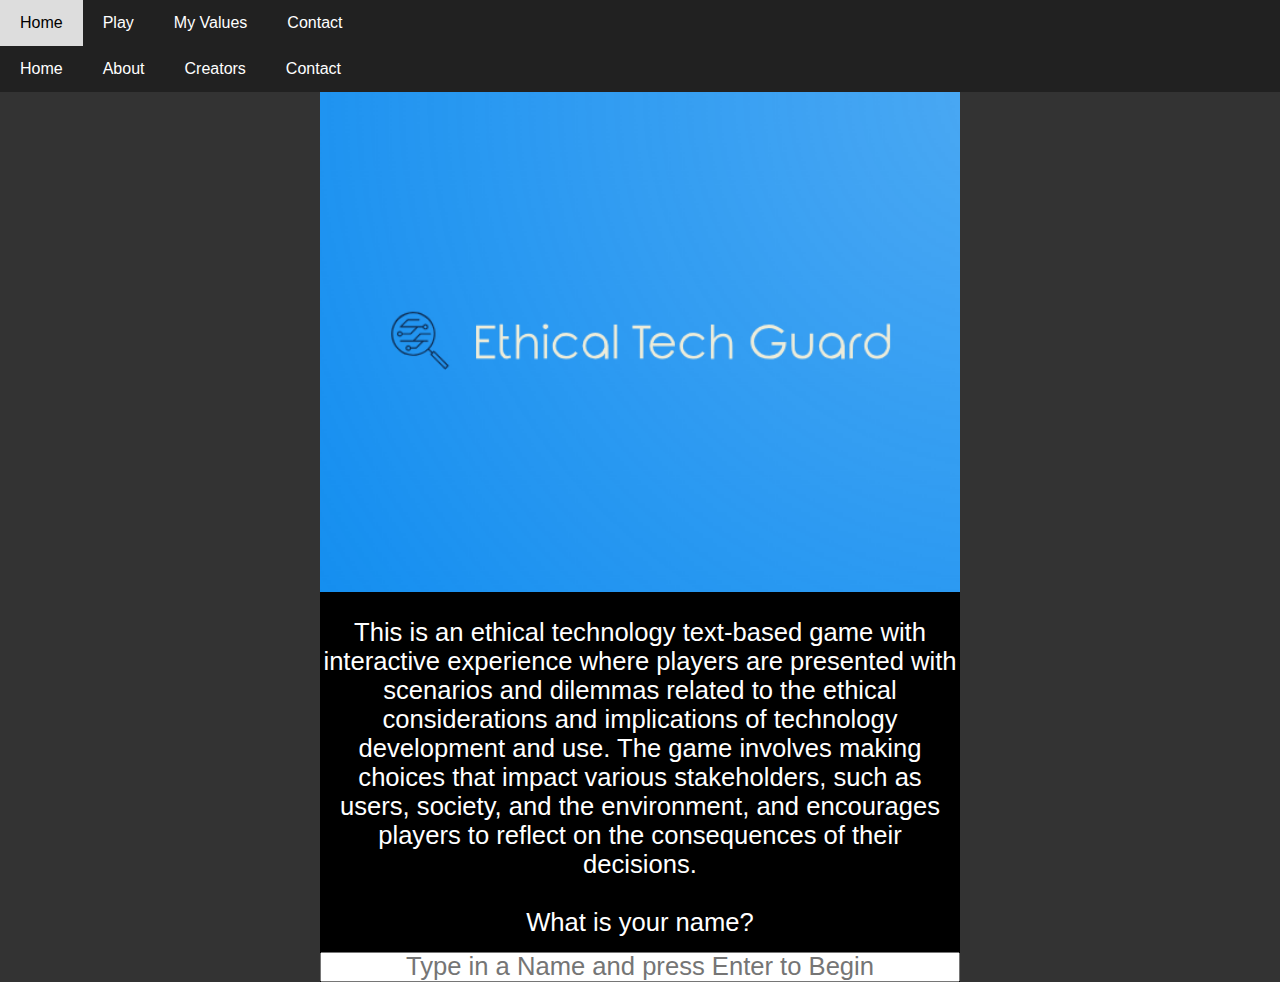
==== index.html @ c727cea7 "xx" ====
<!DOCTYPE html>
<html lang="en">
<head>
    <meta charset="UTF-8">
    <meta name="viewport" content="width=device-width, initial-scale=1.0">
    <link rel="stylesheet" href="./styles.css">
    
    <title>Ethical Technology Text Game</title>
</head>
<div class="navbar">
    <a href="./index.html">Home</a>
    <a href="./play.html">Play</a>
    <a href="./creators.html">My Values</a>
    <a href="./about.html">Contact</a>
</div>
<body>
    <div class="navbar">
        <a href="#">Home</a>        
        <a href="./about.html">About</a>
        <a href="./creators.html">Creators</a>
        <a href="./contact.html">Contact</a>       
    </div>
    
   
    <div class="container">
        
        <div id="images">
        </div>
        <div id="text">
        </div>
    
        <input id="input" onkeydown='submitCharacterName(this)' placeholder='Type in a Name and press Enter to Begin'>
        <div id="buttonBox">
        </div>
    </div>


</body>
<script type="text/javascript" src="./game.js"></script>
</html>
---- styles.css ----
* {
    box-sizing: border-box;
  }
  
  body {
    font-family: "Poppins", sans-serif;
    margin: 0;
    background-color: #333;
  }
  

  
  /* Increase the font size of the heading */
  .header h1 {
    font-size: 40px;
  }
  
  /* Style the top navigation bar */
  .navbar {
    overflow: hidden;
    background-color: #212121;
  }
  
  /* Style the navigation bar links */
  .navbar a {
    float: left;
    display: block;
    color: white;
    text-align: center;
    padding: 14px 20px;
    text-decoration: none;
  }
  
   
  /* Change color on hover */
  .navbar a:hover {
    background-color: #ddd;
    color: black;
  }
  

.container{
    color: white;
    background-color: black;
    font-size: 1.6em;
    margin-left: 25%;
    margin-right:25%;
   
  }

  #text{
    text-align: center;

  }
  
  #images {
    height: 500px;
    background-size: cover;
    background-position: center;
    margin-bottom: 1em;
  }
  
  input {
    width: 100%;
    height: 30px;
    text-align:center;
    font-size: 1em;
    margin-top:15px;
  }
  
  #buttonBox {
    text-align:center;
  }
  
  button{
    margin-left: 10px;
    margin-top: 15px;
    height: 22px;
    font-size: 14px;
  }
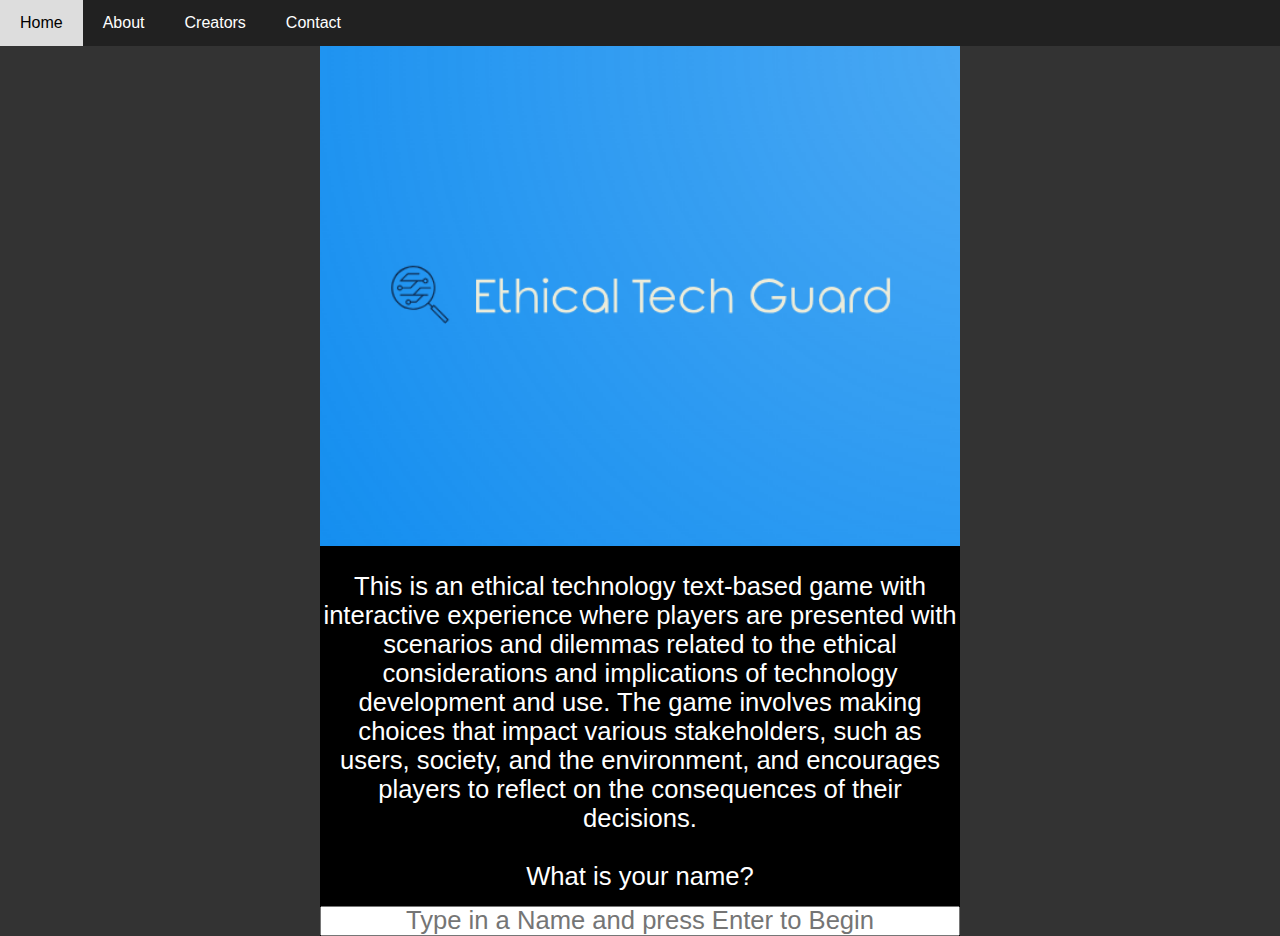
==== commit 2c9decad: """" ====
--- a/index.html
+++ b/index.html
@@ -3,38 +3,29 @@
 <head>
     <meta charset="UTF-8">
     <meta name="viewport" content="width=device-width, initial-scale=1.0">
-    <link rel="stylesheet" href="./styles.css">
-    
+
+    <link rel = "stylesheet" href = "styles.css">
+
     <title>Ethical Technology Text Game</title>
 </head>
-<div class="navbar">
-    <a href="./index.html">Home</a>
-    <a href="./play.html">Play</a>
-    <a href="./creators.html">My Values</a>
-    <a href="./about.html">Contact</a>
-</div>
 <body>
-    <div class="navbar">
-        <a href="#">Home</a>        
-        <a href="./about.html">About</a>
-        <a href="./creators.html">Creators</a>
-        <a href="./contact.html">Contact</a>       
+    <div class = "navbar">
+        <a href = "index.html"> Home </a>        
+        <a href = "about.html"> About </a>
+        <a href = "creators.html"> Creators </a>
+        <a href = "contact.html"> Contact </a>       
     </div>
     
-   
     <div class="container">
         
-        <div id="images">
-        </div>
-        <div id="text">
-        </div>
+        <div id = "images"></div>
+        <div id = "text"></div>
     
-        <input id="input" onkeydown='submitCharacterName(this)' placeholder='Type in a Name and press Enter to Begin'>
-        <div id="buttonBox">
-        </div>
+        <input id = "input" onkeydown = 'submitCharacterName(this)' placeholder = 'Type in a Name and press Enter to Begin'>
+        <div id = "buttonBox"></div>
     </div>
+</body>
+<script type = "text/javascript" src = "game.js"></script>
+</html>
 
-
-</body>
-<script type="text/javascript" src="./game.js"></script>
-</html>+<!-- Ishani Sadagopan Jeyaram Malismitha -->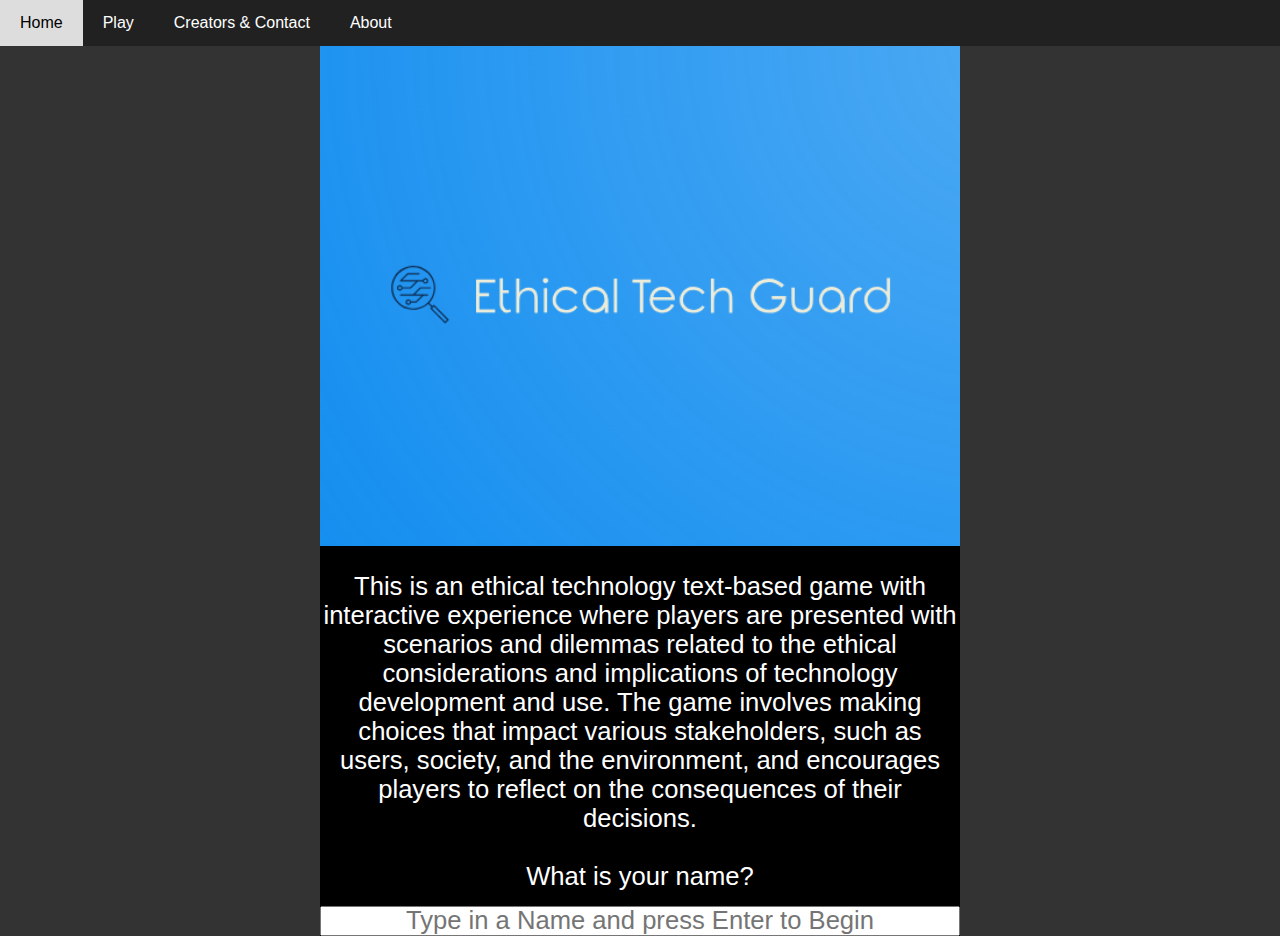
==== commit e36a99ef: "Merge branch 'main' of https://github.com/Ethical-Tech-Application/EthicalTechApplication" ====
--- a/index.html
+++ b/index.html
@@ -4,16 +4,17 @@
     <meta charset="UTF-8">
     <meta name="viewport" content="width=device-width, initial-scale=1.0">
 
+    <link rel = "stylesheet" href = "index.css">
     <link rel = "stylesheet" href = "styles.css">
 
     <title>Ethical Technology Text Game</title>
 </head>
 <body>
     <div class = "navbar">
-        <a href = "index.html"> Home </a>        
+        <a href = "home.html"> Home </a>
+        <a href = "index.html"> Play </a>
+        <a href = "creators.html"> Creators & Contact </a>
         <a href = "about.html"> About </a>
-        <a href = "creators.html"> Creators </a>
-        <a href = "contact.html"> Contact </a>       
     </div>
     
     <div class="container">
--- a/styles.css
+++ b/styles.css
@@ -1,80 +1,80 @@
-* {
-    box-sizing: border-box;
-  }
+*
+{
+  box-sizing: border-box;
+}
+body
+{
+  font-family: "Poppins", sans-serif;
+  margin: 0;
+  background-color: #333;
+}
+/* Increase the font size of the heading */
+.header h1
+{
+  font-size: 40px;
+}
+/* Style the top navigation bar */
+.navbar
+{
+  overflow: hidden;
+  background-color: #212121;
+}
+/* Style the navigation bar links */
+.navbar a 
+{
+  float: left;
+  display: block;
+  color: white;
+  text-align: center;
+  padding: 14px 20px;
+  text-decoration: none;
+}
   
-  body {
-    font-family: "Poppins", sans-serif;
-    margin: 0;
-    background-color: #333;
-  }
+/* Change color on hover */
+.navbar a:hover
+{
+  background-color: #ddd;
+  color: black;
+}
+.container
+{
+  color: white;
+  background-color: black;
+  font-size: 1.6em;
+  margin-left: 25%;
+  margin-right:25%;
   
+}
+#text
+{
+  text-align: center;
+}
+#images
+{
+  height: 500px;
+  background-size: cover;
+  background-position: center;
+  margin-bottom: 1em;
+}
+input
+{
+  width: 100%;
+  height: 30px;
+  text-align: center;
+  font-size: 1em;
+  margin-top:15px;
+}
+#buttonBox
+{
+  text-align: center;
+}
+button
+{
+  margin-left: 10px;
+  margin-top: 15px;
+  height: 22px;
+  font-size: 14px;
+}
 
-  
-  /* Increase the font size of the heading */
-  .header h1 {
-    font-size: 40px;
-  }
-  
-  /* Style the top navigation bar */
-  .navbar {
-    overflow: hidden;
-    background-color: #212121;
-  }
-  
-  /* Style the navigation bar links */
-  .navbar a {
-    float: left;
-    display: block;
-    color: white;
-    text-align: center;
-    padding: 14px 20px;
-    text-decoration: none;
-  }
-  
-   
-  /* Change color on hover */
-  .navbar a:hover {
-    background-color: #ddd;
-    color: black;
-  }
-  
-
-.container{
-    color: white;
-    background-color: black;
-    font-size: 1.6em;
-    margin-left: 25%;
-    margin-right:25%;
-   
-  }
-
-  #text{
-    text-align: center;
-
-  }
-  
-  #images {
-    height: 500px;
-    background-size: cover;
-    background-position: center;
-    margin-bottom: 1em;
-  }
-  
-  input {
-    width: 100%;
-    height: 30px;
-    text-align:center;
-    font-size: 1em;
-    margin-top:15px;
-  }
-  
-  #buttonBox {
-    text-align:center;
-  }
-  
-  button{
-    margin-left: 10px;
-    margin-top: 15px;
-    height: 22px;
-    font-size: 14px;
-  }+/* Ishani Sadagopan Jeyaram Malismitha */
+/* Ishani Sadagopan Jeyaram Malismitha */
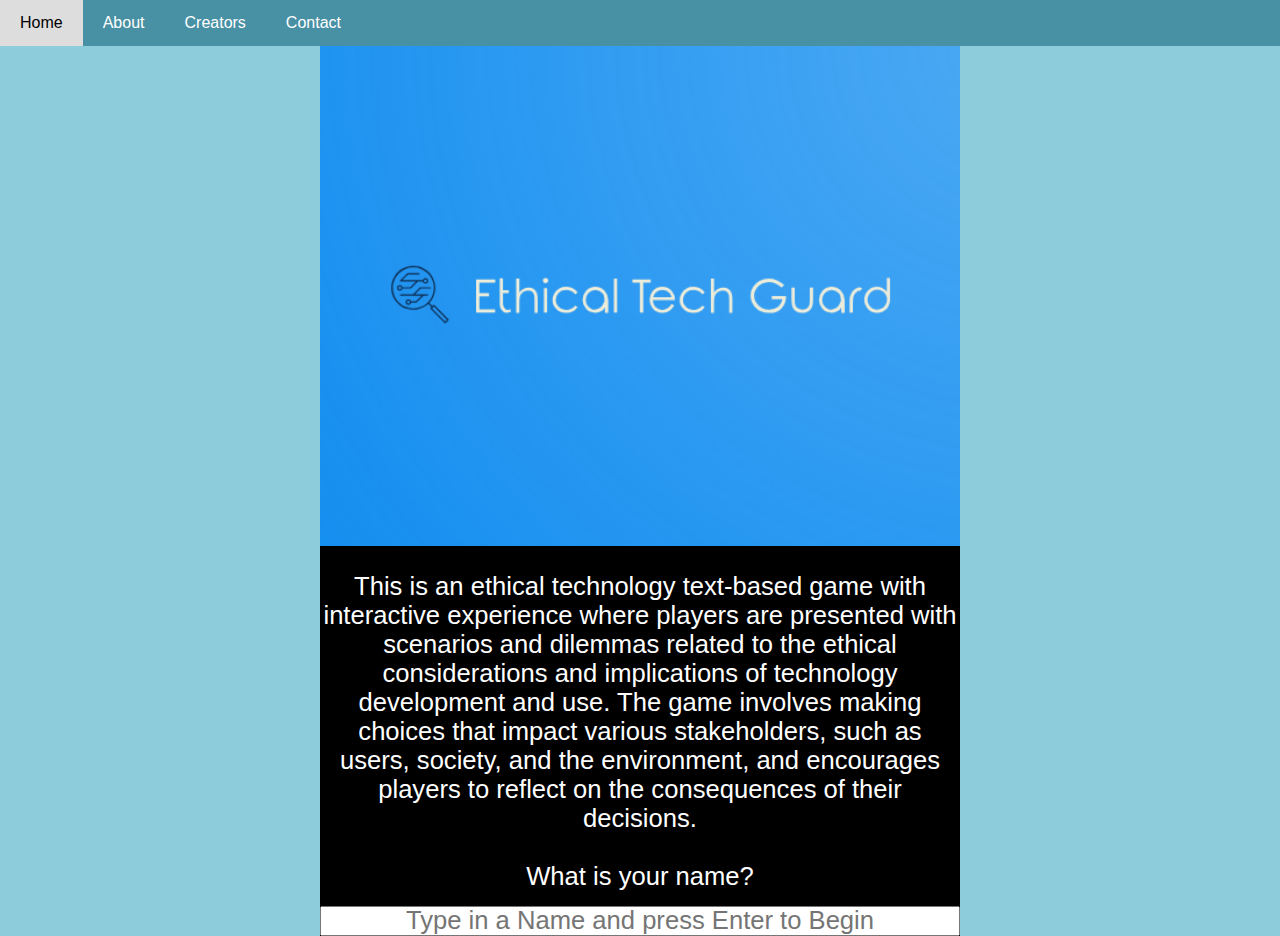
==== commit 251e3b99: "creator styles" ====
--- a/index.html
+++ b/index.html
@@ -3,18 +3,15 @@
 <head>
     <meta charset="UTF-8">
     <meta name="viewport" content="width=device-width, initial-scale=1.0">
-
-    <link rel = "stylesheet" href = "index.css">
     <link rel = "stylesheet" href = "styles.css">
-
     <title>Ethical Technology Text Game</title>
 </head>
 <body>
     <div class = "navbar">
-        <a href = "home.html"> Home </a>
-        <a href = "index.html"> Play </a>
-        <a href = "creators.html"> Creators & Contact </a>
+        <a href = "index.html"> Home </a>        
         <a href = "about.html"> About </a>
+        <a href = "creators.html"> Creators </a>
+        <a href = "contact.html"> Contact </a>       
     </div>
     
     <div class="container">
@@ -27,6 +24,4 @@
     </div>
 </body>
 <script type = "text/javascript" src = "game.js"></script>
-</html>
-
-<!-- Ishani Sadagopan Jeyaram Malismitha -->+</html>--- a/styles.css
+++ b/styles.css
@@ -6,7 +6,7 @@
 {
   font-family: "Poppins", sans-serif;
   margin: 0;
-  background-color: #333;
+  background-color:#8DCCDB;
 }
 /* Increase the font size of the heading */
 .header h1
@@ -17,7 +17,7 @@
 .navbar
 {
   overflow: hidden;
-  background-color: #212121;
+  background-color:#4890a4;
 }
 /* Style the navigation bar links */
 .navbar a 
@@ -74,7 +74,4 @@
   margin-top: 15px;
   height: 22px;
   font-size: 14px;
-}
-
-/* Ishani Sadagopan Jeyaram Malismitha */
-/* Ishani Sadagopan Jeyaram Malismitha */
+}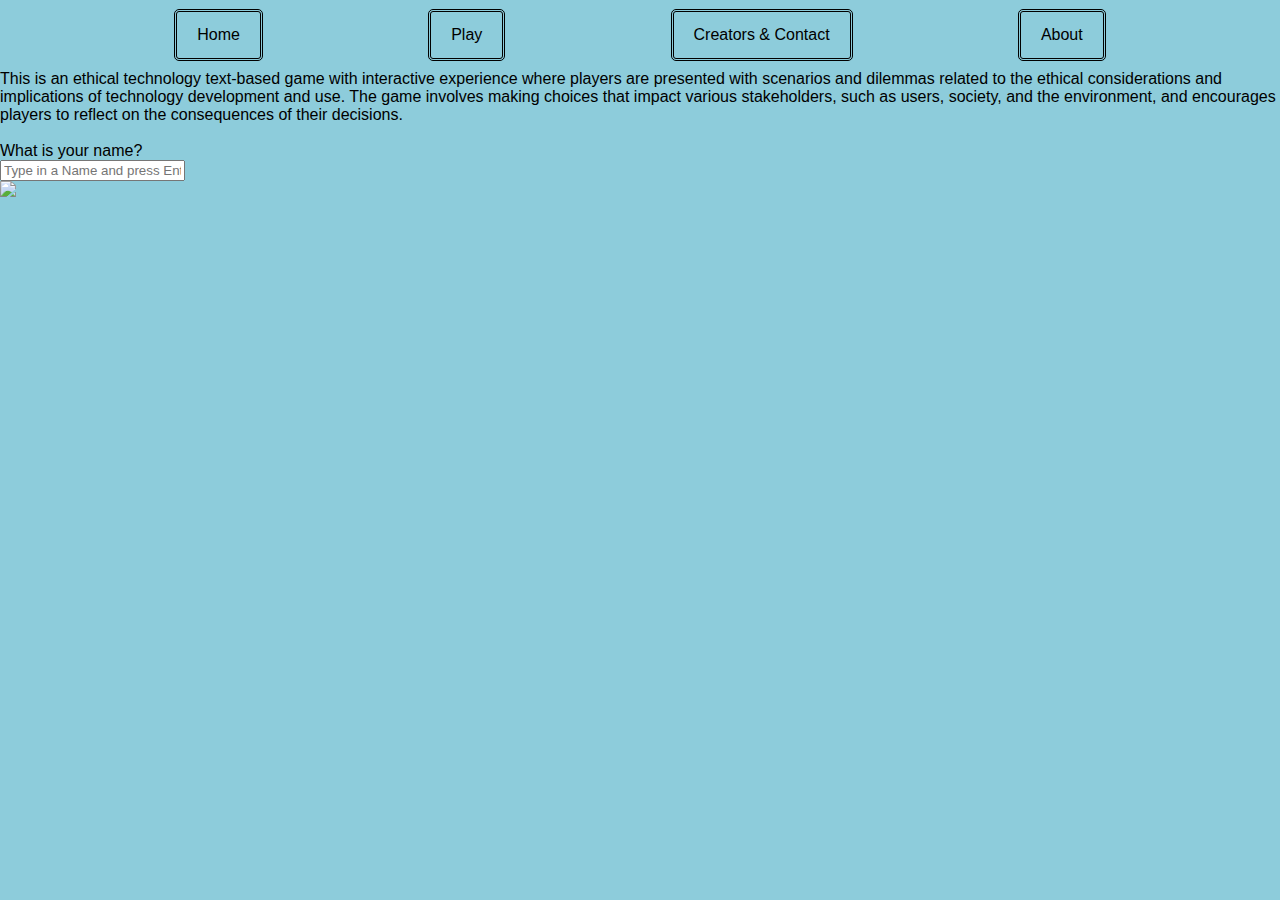
==== commit 48244178: "Made a few pages better" ====
--- a/index.html
+++ b/index.html
@@ -8,10 +8,10 @@
 </head>
 <body>
     <div class = "navbar">
-        <a href = "index.html"> Home </a>        
+        <a href = "home.html"> Home </a>
+        <a href = "index.html"> Play </a>
+        <a href = "creators.html"> Creators & Contact </a>
         <a href = "about.html"> About </a>
-        <a href = "creators.html"> Creators </a>
-        <a href = "contact.html"> Contact </a>       
     </div>
     
     <div class="container">
@@ -23,5 +23,8 @@
         <div id = "buttonBox"></div>
     </div>
 </body>
+<div class = "logo">
+    <img src = "homeImgs/logo.png">
+</div>
 <script type = "text/javascript" src = "game.js"></script>
 </html>--- a/styles.css
+++ b/styles.css
@@ -2,11 +2,12 @@
 {
   box-sizing: border-box;
 }
+
 body
 {
   font-family: "Poppins", sans-serif;
   margin: 0;
-  background-color:#8DCCDB;
+  background-color: #8dccdb;
 }
 /* Increase the font size of the heading */
 .header h1
@@ -17,61 +18,43 @@
 .navbar
 {
   overflow: hidden;
-  background-color:#4890a4;
+  padding: 1vh;
+  /*background-color: #4890a400;*/
+  display: flex;
+  flex-wrap: wrap;
+  justify-content: space-evenly;
 }
 /* Style the navigation bar links */
 .navbar a 
 {
   float: left;
   display: block;
-  color: white;
+  border-style:double;
+  color: rgb(0, 0, 0);
   text-align: center;
   padding: 14px 20px;
   text-decoration: none;
+  border-radius: 5px;
+  transition: color .5s, background .5s;
 }
-  
+
 /* Change color on hover */
 .navbar a:hover
 {
-  background-color: #ddd;
+  background-color: white;
   color: black;
+  transition: color .5s, background .5s;
 }
-.container
+
+.logo
 {
-  color: white;
-  background-color: black;
-  font-size: 1.6em;
-  margin-left: 25%;
-  margin-right:25%;
-  
+  display: flex;
+  flex-wrap: wrap;
+  align-items: center;
 }
-#text
+
+html .logo img
 {
-  text-align: center;
-}
-#images
-{
-  height: 500px;
-  background-size: cover;
-  background-position: center;
-  margin-bottom: 1em;
-}
-input
-{
-  width: 100%;
-  height: 30px;
-  text-align: center;
-  font-size: 1em;
-  margin-top:15px;
-}
-#buttonBox
-{
-  text-align: center;
-}
-button
-{
-  margin-left: 10px;
-  margin-top: 15px;
-  height: 22px;
-  font-size: 14px;
+  width: 5%;
+  height: auto;
 }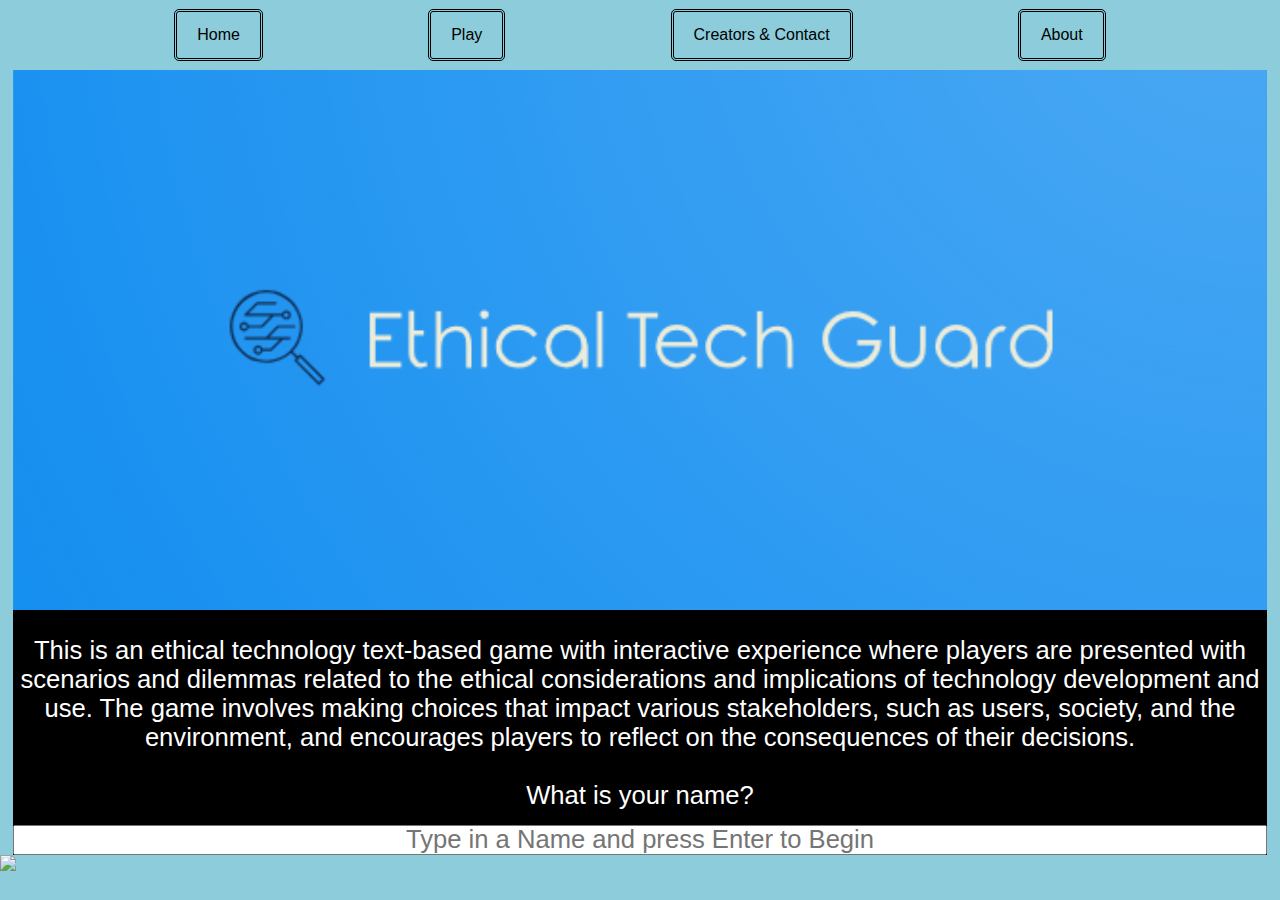
==== commit 453c392f: "Fixed index.html and index.css" ====
--- a/index.html
+++ b/index.html
@@ -3,7 +3,10 @@
 <head>
     <meta charset="UTF-8">
     <meta name="viewport" content="width=device-width, initial-scale=1.0">
+
+    <link rel = "stylesheet" href = "index.css">
     <link rel = "stylesheet" href = "styles.css">
+    
     <title>Ethical Technology Text Game</title>
 </head>
 <body>
--- a/index.css
+++ b/index.css
@@ -0,0 +1,47 @@
+
+.container
+{
+    color: white;
+    background-color: black;
+    font-size: 1.6em;
+    margin-left: 1vw;
+    margin-right: 1vw;
+}
+
+#text
+{
+    text-align: center;
+}
+
+#images
+{
+    height: 60vh;
+    background-size: cover;
+    background-position: center;
+    margin-bottom: 1em;
+}
+
+input
+{
+    width: 100%;
+    height: 30px;
+    text-align: center;
+    font-size: 1em;
+    margin-top: 15px;
+}
+
+#buttonBox
+{
+    text-align: center;
+}
+
+button
+{
+    margin-left: 10px;
+    margin-top: 15px;
+    height: 22px;
+    font-size: 14px;
+}
+
+/* Ishani Sadagopan Jeyaram Malismitha */
+/* Ishani Sadagopan Jeyaram Malismitha */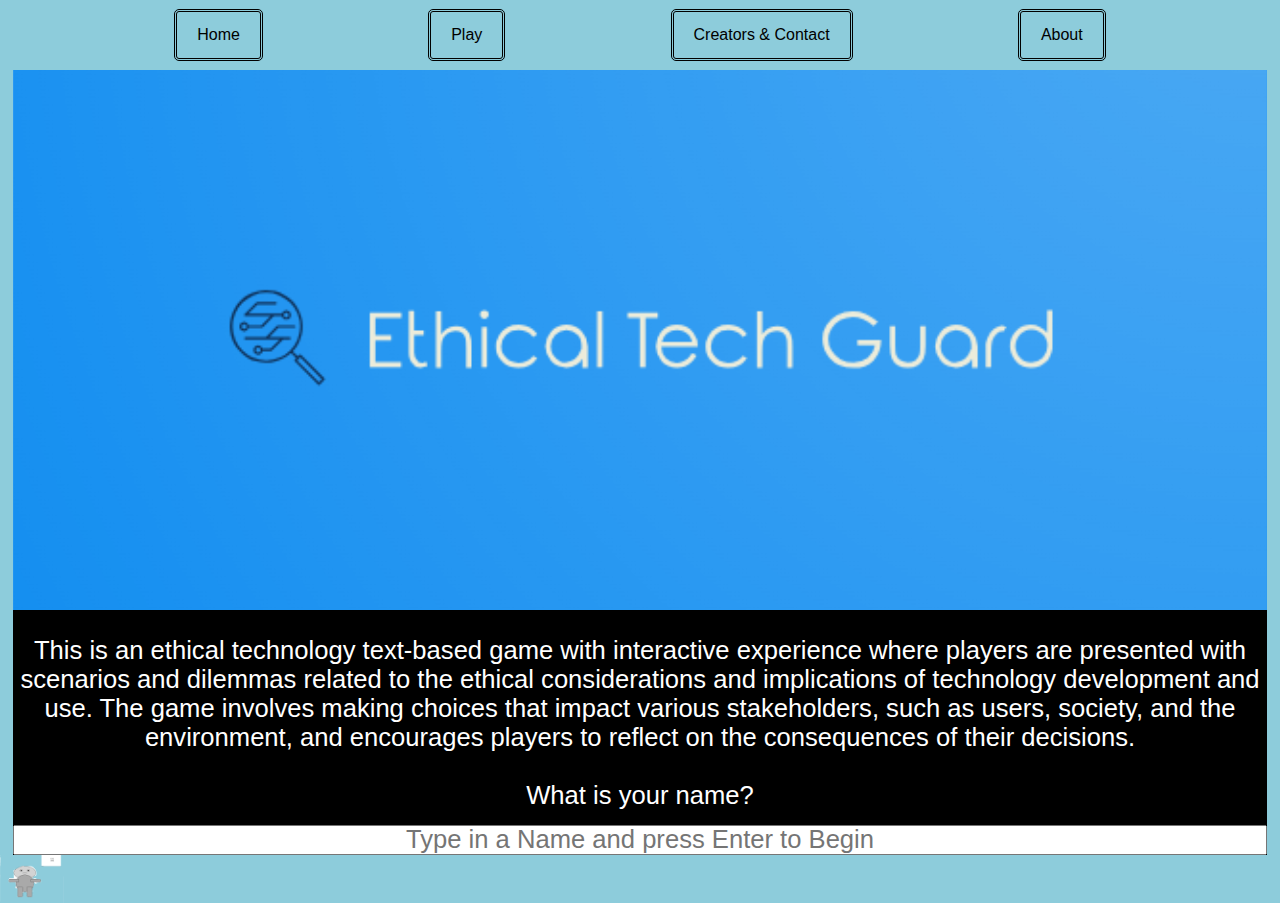
==== commit a2d72bc6: "creators link" ====
--- a/index.html
+++ b/index.html
@@ -4,17 +4,17 @@
     <meta charset="UTF-8">
     <meta name="viewport" content="width=device-width, initial-scale=1.0">
 
-    <link rel = "stylesheet" href = "index.css">
-    <link rel = "stylesheet" href = "styles.css">
+    <link rel = "stylesheet" href = "./index.css">
+    <link rel = "stylesheet" href = "./styles.css">
     
     <title>Ethical Technology Text Game</title>
 </head>
 <body>
     <div class = "navbar">
-        <a href = "home.html"> Home </a>
-        <a href = "index.html"> Play </a>
-        <a href = "creators.html"> Creators & Contact </a>
-        <a href = "about.html"> About </a>
+        <a href = "./home.html"> Home </a>
+        <a href = "./index.html"> Play </a>
+        <a href = "./Creators.html"> Creators & Contact </a>
+        <a href = "./about.html"> About </a>
     </div>
     
     <div class="container">
